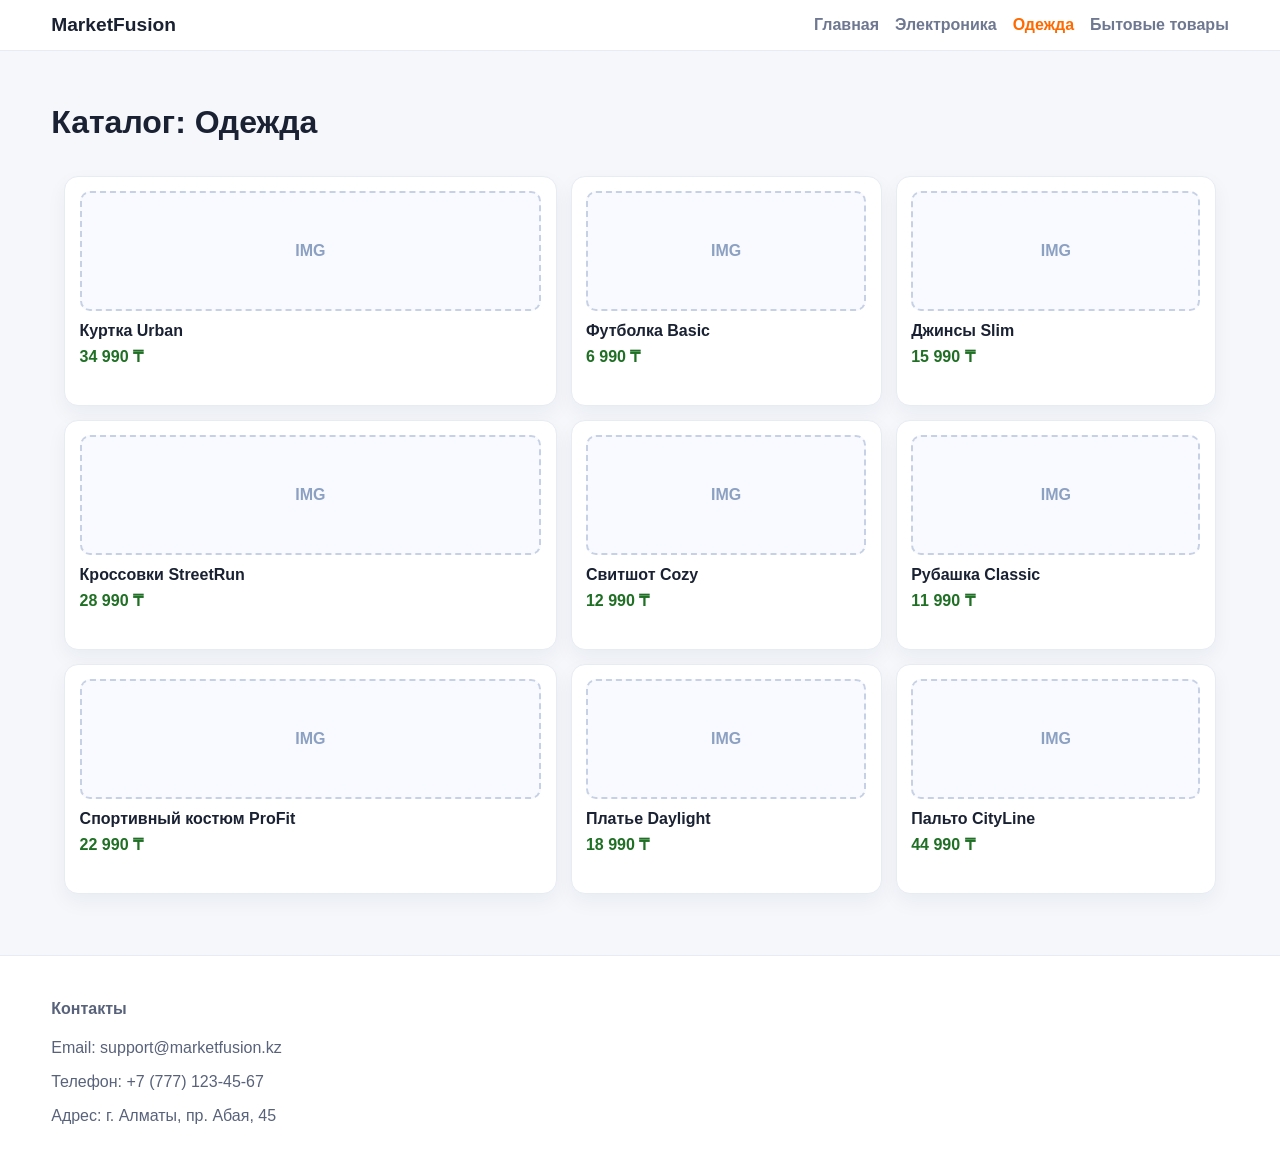
==== frontend/clothing.html @ 335c8695 "Create multi-page marketplace-style static storefront" ====
<!DOCTYPE html>
<html lang="ru">
  <head>
    <meta charset="UTF-8" />
    <meta name="viewport" content="width=device-width, initial-scale=1.0" />
    <title>MarketFusion — Одежда</title>
    <link rel="stylesheet" href="styles.css" />
  </head>
  <body>
    <header class="topbar">
      <div class="container nav">
        <a class="logo" href="index.html">MarketFusion</a>
        <nav>
          <ul class="menu">
            <li><a href="index.html">Главная</a></li>
            <li><a href="electronics.html">Электроника</a></li>
            <li><a href="clothing.html" class="active">Одежда</a></li>
            <li><a href="home.html">Бытовые товары</a></li>
          </ul>
        </nav>
      </div>
    </header>

    <main class="container section">
      <h1>Каталог: Одежда</h1>
      <table class="product-table">
        <tbody>
          <tr>
            <td><article class="product-card"><div class="img-placeholder">IMG</div><h3>Куртка Urban</h3><p class="price">34 990 ₸</p></article></td>
            <td><article class="product-card"><div class="img-placeholder">IMG</div><h3>Футболка Basic</h3><p class="price">6 990 ₸</p></article></td>
            <td><article class="product-card"><div class="img-placeholder">IMG</div><h3>Джинсы Slim</h3><p class="price">15 990 ₸</p></article></td>
          </tr>
          <tr>
            <td><article class="product-card"><div class="img-placeholder">IMG</div><h3>Кроссовки StreetRun</h3><p class="price">28 990 ₸</p></article></td>
            <td><article class="product-card"><div class="img-placeholder">IMG</div><h3>Свитшот Cozy</h3><p class="price">12 990 ₸</p></article></td>
            <td><article class="product-card"><div class="img-placeholder">IMG</div><h3>Рубашка Classic</h3><p class="price">11 990 ₸</p></article></td>
          </tr>
          <tr>
            <td><article class="product-card"><div class="img-placeholder">IMG</div><h3>Спортивный костюм ProFit</h3><p class="price">22 990 ₸</p></article></td>
            <td><article class="product-card"><div class="img-placeholder">IMG</div><h3>Платье Daylight</h3><p class="price">18 990 ₸</p></article></td>
            <td><article class="product-card"><div class="img-placeholder">IMG</div><h3>Пальто CityLine</h3><p class="price">44 990 ₸</p></article></td>
          </tr>
        </tbody>
      </table>
    </main>

    <footer class="footer">
      <div class="container footer-content">
        <div>
          <h4>Контакты</h4>
          <p>Email: support@marketfusion.kz</p>
          <p>Телефон: +7 (777) 123-45-67</p>
          <p>Адрес: г. Алматы, пр. Абая, 45</p>
        </div>
      </div>
    </footer>

    <script src="main.js"></script>
  </body>
</html>
---- frontend/styles.css ----
:root {
  --bg: #f5f7fb;
  --card: #ffffff;
  --text: #192132;
  --muted: #6e7891;
  --brand: #ff6a00;
  --brand-dark: #e05e00;
  --line: #e7ebf3;
}

* {
  box-sizing: border-box;
}

body {
  margin: 0;
  font-family: "Inter", "Segoe UI", Arial, sans-serif;
  background: var(--bg);
  color: var(--text);
}

.container {
  width: min(1200px, 92%);
  margin: 0 auto;
}

.topbar {
  position: sticky;
  top: 0;
  z-index: 10;
  background: #fff;
  border-bottom: 1px solid var(--line);
}

.nav {
  display: flex;
  align-items: center;
  justify-content: space-between;
  padding: 14px 0;
}

.logo {
  text-decoration: none;
  font-weight: 800;
  color: var(--text);
  font-size: 1.2rem;
}

.menu {
  display: flex;
  gap: 1rem;
  list-style: none;
  padding: 0;
  margin: 0;
}

.menu a {
  text-decoration: none;
  color: var(--muted);
  font-weight: 600;
}

.menu a.active,
.menu a:hover {
  color: var(--brand);
}

.hero {
  background: linear-gradient(130deg, #ffe8d5, #fff6f0);
  border-bottom: 1px solid #ffd8bc;
}

.hero-content {
  padding: 4.5rem 0;
}

.hero h1 {
  margin: 0 0 1rem;
  font-size: clamp(1.8rem, 4vw, 2.8rem);
}

.hero p {
  max-width: 700px;
  color: #4b576f;
  line-height: 1.6;
}

.hero-actions {
  display: flex;
  gap: 0.8rem;
  margin-top: 1.2rem;
}

.btn {
  display: inline-block;
  text-decoration: none;
  padding: 0.75rem 1rem;
  border-radius: 10px;
  font-weight: 700;
}

.btn.primary {
  background: var(--brand);
  color: #fff;
}

.btn.primary:hover {
  background: var(--brand-dark);
}

.btn.ghost {
  border: 1px solid #ffc39b;
  color: #b85300;
}

.section {
  padding: 2rem 0 3rem;
}

.category-cards {
  display: grid;
  gap: 1rem;
  grid-template-columns: repeat(auto-fit, minmax(240px, 1fr));
}

.category-card,
.product-card {
  background: var(--card);
  border: 1px solid var(--line);
  border-radius: 14px;
  box-shadow: 0 8px 20px rgba(24, 34, 56, 0.05);
}

.category-card {
  padding: 1.2rem;
}

.category-card p {
  color: var(--muted);
}

.category-card a {
  text-decoration: none;
  color: var(--brand);
  font-weight: 700;
}

.product-table {
  width: 100%;
  border-collapse: separate;
  border-spacing: 12px;
}

.product-card {
  padding: 0.9rem;
  min-height: 230px;
}

.img-placeholder {
  height: 120px;
  border-radius: 10px;
  border: 2px dashed #c7d1e5;
  display: grid;
  place-items: center;
  color: #8ca0c2;
  font-weight: 700;
  margin-bottom: 0.7rem;
  background: #f8faff;
}

.product-card h3 {
  margin: 0.4rem 0;
  font-size: 1rem;
}

.price {
  margin: 0;
  font-weight: 800;
  color: #1f6f24;
}

.footer {
  border-top: 1px solid var(--line);
  background: #ffffff;
}

.footer-content {
  padding: 1.4rem 0;
  color: #58627a;
}

.copyright {
  margin-top: 0.8rem;
  font-size: 0.9rem;
}

@media (max-width: 900px) {
  .menu {
    flex-wrap: wrap;
    justify-content: flex-end;
  }

  .product-table,
  .product-table tbody,
  .product-table tr,
  .product-table td {
    display: block;
    width: 100%;
  }

  .product-table td {
    margin-bottom: 0.6rem;
  }
}
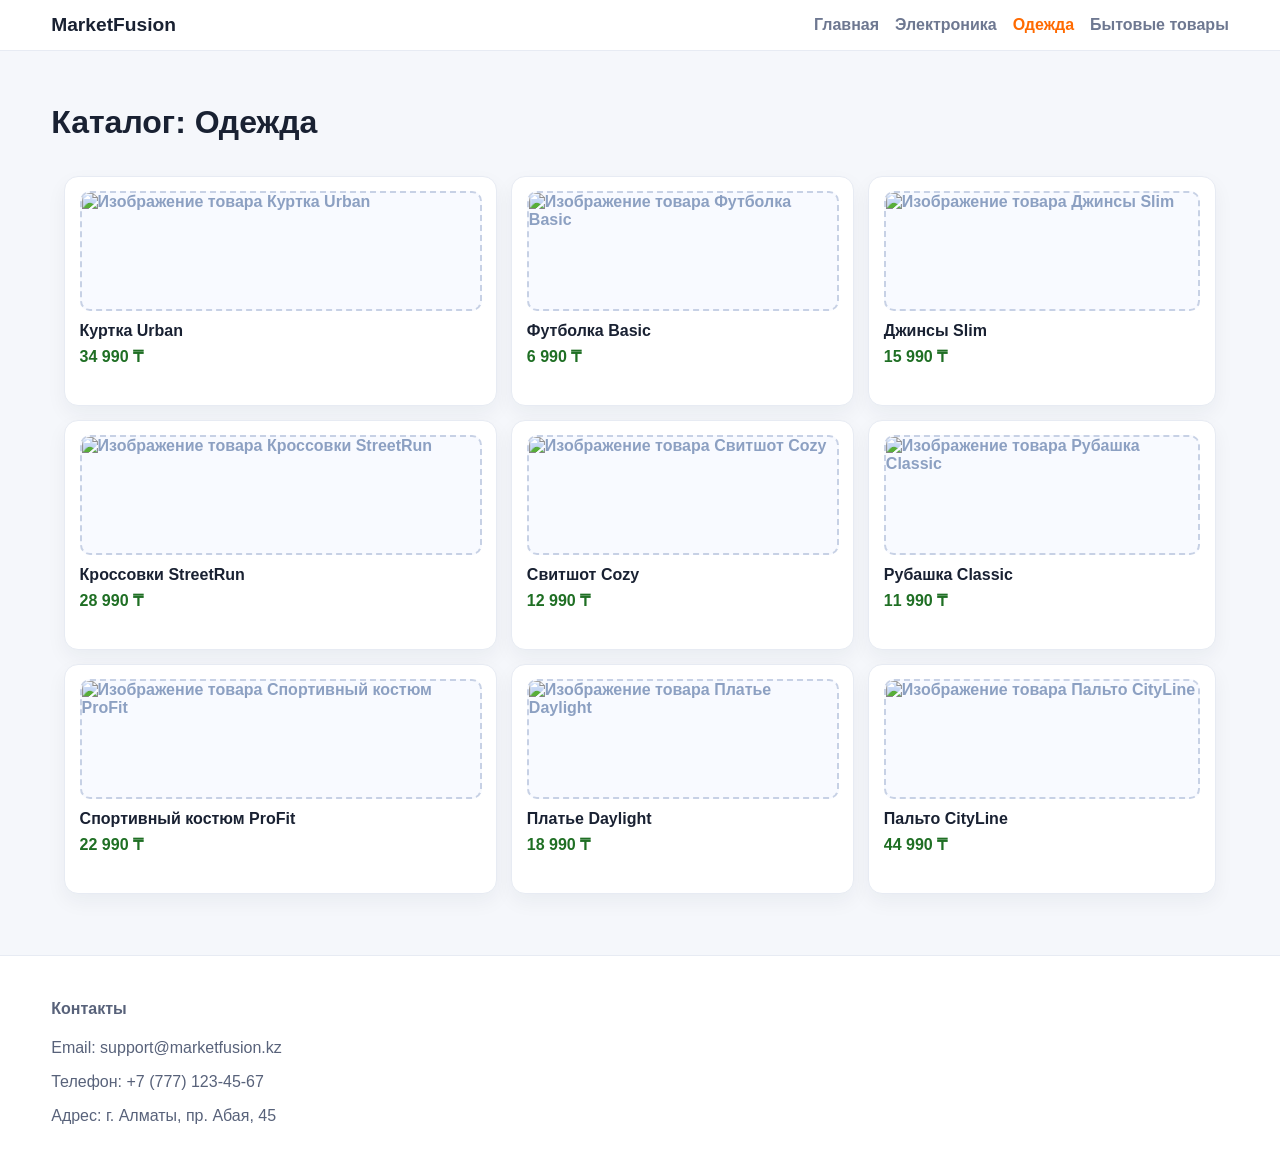
==== commit 89ab9698: "Replace product placeholders with image file links" ====
--- a/frontend/clothing.html
+++ b/frontend/clothing.html
@@ -26,19 +26,19 @@
       <table class="product-table">
         <tbody>
           <tr>
-            <td><article class="product-card"><div class="img-placeholder">IMG</div><h3>Куртка Urban</h3><p class="price">34 990 ₸</p></article></td>
-            <td><article class="product-card"><div class="img-placeholder">IMG</div><h3>Футболка Basic</h3><p class="price">6 990 ₸</p></article></td>
-            <td><article class="product-card"><div class="img-placeholder">IMG</div><h3>Джинсы Slim</h3><p class="price">15 990 ₸</p></article></td>
+            <td><article class="product-card"><img class="product-image" src="../resources/images/clothing/jacket-urban.jpg" alt="Изображение товара Куртка Urban" /><h3>Куртка Urban</h3><p class="price">34 990 ₸</p></article></td>
+            <td><article class="product-card"><img class="product-image" src="../resources/images/clothing/tshirt-basic.jpg" alt="Изображение товара Футболка Basic" /><h3>Футболка Basic</h3><p class="price">6 990 ₸</p></article></td>
+            <td><article class="product-card"><img class="product-image" src="../resources/images/clothing/jeans-slim.jpg" alt="Изображение товара Джинсы Slim" /><h3>Джинсы Slim</h3><p class="price">15 990 ₸</p></article></td>
           </tr>
           <tr>
-            <td><article class="product-card"><div class="img-placeholder">IMG</div><h3>Кроссовки StreetRun</h3><p class="price">28 990 ₸</p></article></td>
-            <td><article class="product-card"><div class="img-placeholder">IMG</div><h3>Свитшот Cozy</h3><p class="price">12 990 ₸</p></article></td>
-            <td><article class="product-card"><div class="img-placeholder">IMG</div><h3>Рубашка Classic</h3><p class="price">11 990 ₸</p></article></td>
+            <td><article class="product-card"><img class="product-image" src="../resources/images/clothing/sneakers-streetrun.jpg" alt="Изображение товара Кроссовки StreetRun" /><h3>Кроссовки StreetRun</h3><p class="price">28 990 ₸</p></article></td>
+            <td><article class="product-card"><img class="product-image" src="../resources/images/clothing/sweatshirt-cozy.jpg" alt="Изображение товара Свитшот Cozy" /><h3>Свитшот Cozy</h3><p class="price">12 990 ₸</p></article></td>
+            <td><article class="product-card"><img class="product-image" src="../resources/images/clothing/shirt-classic.jpg" alt="Изображение товара Рубашка Classic" /><h3>Рубашка Classic</h3><p class="price">11 990 ₸</p></article></td>
           </tr>
           <tr>
-            <td><article class="product-card"><div class="img-placeholder">IMG</div><h3>Спортивный костюм ProFit</h3><p class="price">22 990 ₸</p></article></td>
-            <td><article class="product-card"><div class="img-placeholder">IMG</div><h3>Платье Daylight</h3><p class="price">18 990 ₸</p></article></td>
-            <td><article class="product-card"><div class="img-placeholder">IMG</div><h3>Пальто CityLine</h3><p class="price">44 990 ₸</p></article></td>
+            <td><article class="product-card"><img class="product-image" src="../resources/images/clothing/tracksuit-profit.jpg" alt="Изображение товара Спортивный костюм ProFit" /><h3>Спортивный костюм ProFit</h3><p class="price">22 990 ₸</p></article></td>
+            <td><article class="product-card"><img class="product-image" src="../resources/images/clothing/dress-daylight.jpg" alt="Изображение товара Платье Daylight" /><h3>Платье Daylight</h3><p class="price">18 990 ₸</p></article></td>
+            <td><article class="product-card"><img class="product-image" src="../resources/images/clothing/coat-cityline.jpg" alt="Изображение товара Пальто CityLine" /><h3>Пальто CityLine</h3><p class="price">44 990 ₸</p></article></td>
           </tr>
         </tbody>
       </table>
--- a/frontend/styles.css
+++ b/frontend/styles.css
@@ -156,12 +156,13 @@
   min-height: 230px;
 }
 
-.img-placeholder {
+.product-image {
   height: 120px;
   border-radius: 10px;
   border: 2px dashed #c7d1e5;
-  display: grid;
-  place-items: center;
+  display: block;
+  width: 100%;
+  object-fit: cover;
   color: #8ca0c2;
   font-weight: 700;
   margin-bottom: 0.7rem;
